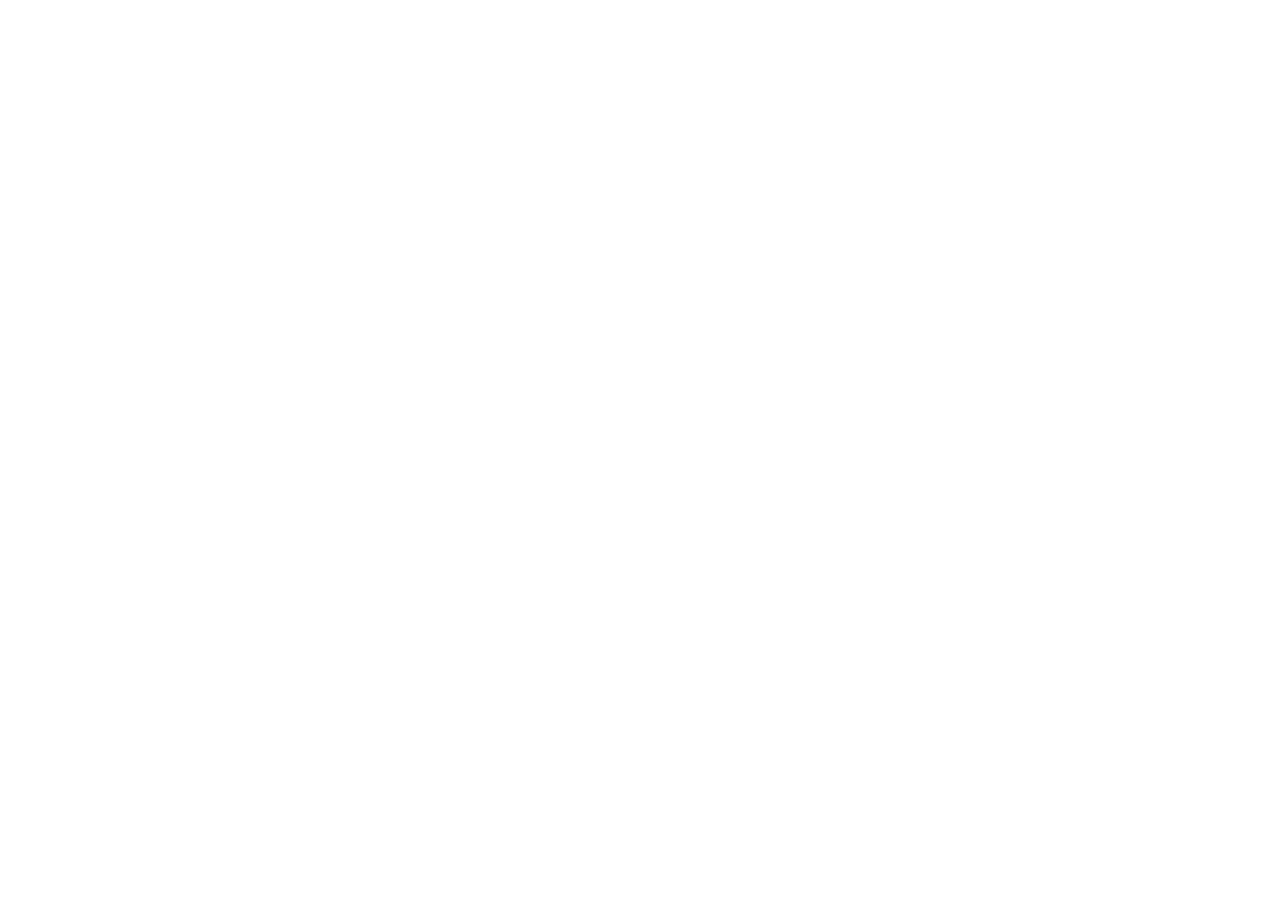
==== index.html @ fa599927 "switching to Lotka-Volterra competition model" ====
<!DOCTYPE html>
<html lang="">
  <head>
    <meta charset="utf-8">
    <meta name="viewport" content="width=device-width, initial-scale=1.0">
    <title>MAS</title>
    <style> body {padding: 0; margin: 0;} </style>
    <script src="https://cdn.jsdelivr.net/npm/@tensorflow/tfjs@1.0.0/dist/tf.min.js"></script>
    <script src="https://cdn.jsdelivr.net/npm/@tensorflow/tfjs-vis@1.0.2/dist/tfjs-vis.umd.min.js"></script>

    <script src="scripts/p5.js"></script>
    <script src="scripts/intersection.js"></script>
    <script src="scripts/Wall.js"></script>
    <script src="scripts/World.js"></script>
    <script src="scripts/Agent.js"></script>
    <script src="scripts/build.js"></script>
  </head>
  <body>
  </body>
</html>
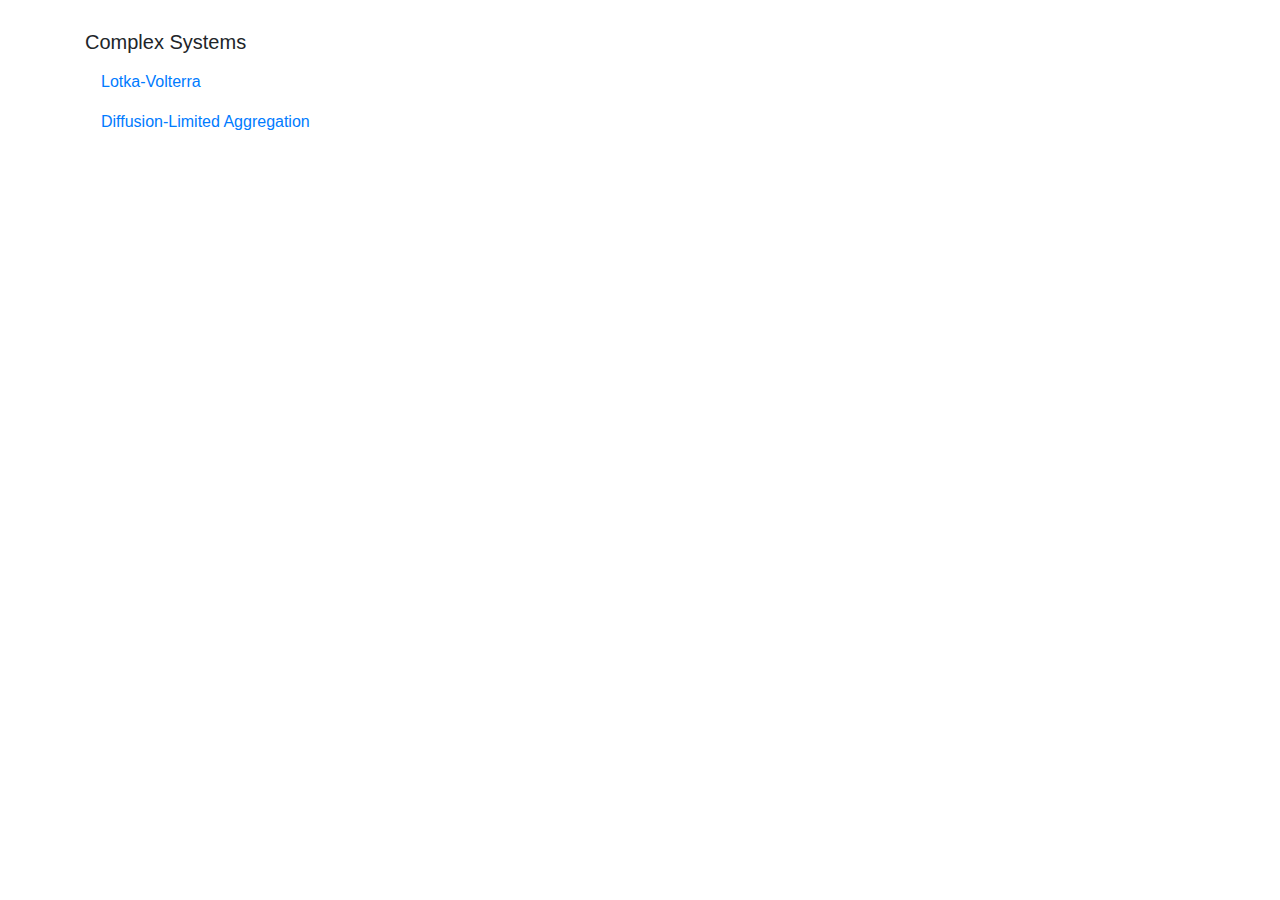
==== commit 756109ae: "LV and DLA working" ====
--- a/index.html
+++ b/index.html
@@ -1,20 +1,40 @@
 <!DOCTYPE html>
-<html lang="">
-  <head>
+<html lang="en">
+<head>
+    <title>Site</title>
     <meta charset="utf-8">
-    <meta name="viewport" content="width=device-width, initial-scale=1.0">
-    <title>MAS</title>
-    <style> body {padding: 0; margin: 0;} </style>
-    <script src="https://cdn.jsdelivr.net/npm/@tensorflow/tfjs@1.0.0/dist/tf.min.js"></script>
-    <script src="https://cdn.jsdelivr.net/npm/@tensorflow/tfjs-vis@1.0.2/dist/tfjs-vis.umd.min.js"></script>
+    <meta name="viewport" content="width=device-width, initial-scale=1">
+    <link rel="stylesheet" href="https://maxcdn.bootstrapcdn.com/bootstrap/4.4.1/css/bootstrap.min.css">
+    <script src="https://ajax.googleapis.com/ajax/libs/jquery/3.4.1/jquery.min.js"></script>
+    <script src="https://cdnjs.cloudflare.com/ajax/libs/popper.js/1.16.0/umd/popper.min.js"></script>
+    <script src="https://maxcdn.bootstrapcdn.com/bootstrap/4.4.1/js/bootstrap.min.js"></script>
+    <style>
+        .img {
+            height: 200px;
+            background: #aaa;
+        }
+        .nav-link {
+            display: inline-block;
+        }
+    </style>
+</head>
+<body>
 
-    <script src="scripts/p5.js"></script>
-    <script src="scripts/intersection.js"></script>
-    <script src="scripts/Wall.js"></script>
-    <script src="scripts/World.js"></script>
-    <script src="scripts/Agent.js"></script>
-    <script src="scripts/build.js"></script>
-  </head>
-  <body>
-  </body>
+<div class="container" style="margin-top:30px">
+    <div class="row">
+        <div class="col-sm-4">
+            <h5>Complex Systems</h5>
+            <ul class="nav nav-pills flex-column">
+                <li class="nav-item">
+                    <a class="nav-link" href="LV/index.html">Lotka-Volterra</a>
+                </li>
+                <li class="nav-item">
+                    <a class="nav-link" href="DLA/index.html">Diffusion-Limited Aggregation</a>
+                </li>
+            </ul>
+            <hr class="d-sm-none">
+        </div>
+    </div>
+</div>
+</body>
 </html>
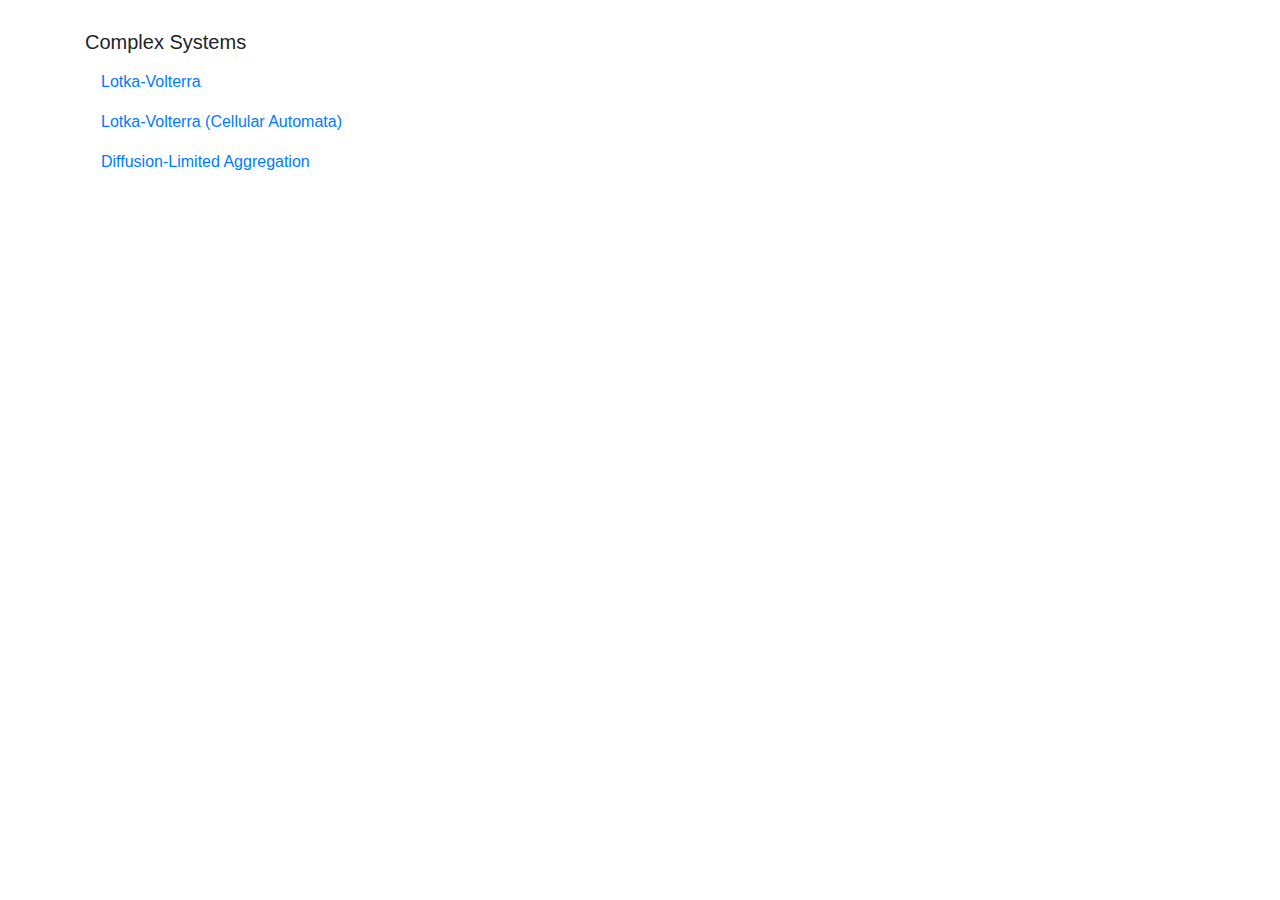
==== commit 17d915f7: "adding CA to index" ====
--- a/index.html
+++ b/index.html
@@ -29,6 +29,9 @@
                     <a class="nav-link" href="LV/index.html">Lotka-Volterra</a>
                 </li>
                 <li class="nav-item">
+                    <a class="nav-link" href="CA/index.html">Lotka-Volterra (Cellular Automata)</a>
+                </li>
+                <li class="nav-item">
                     <a class="nav-link" href="DLA/index.html">Diffusion-Limited Aggregation</a>
                 </li>
             </ul>
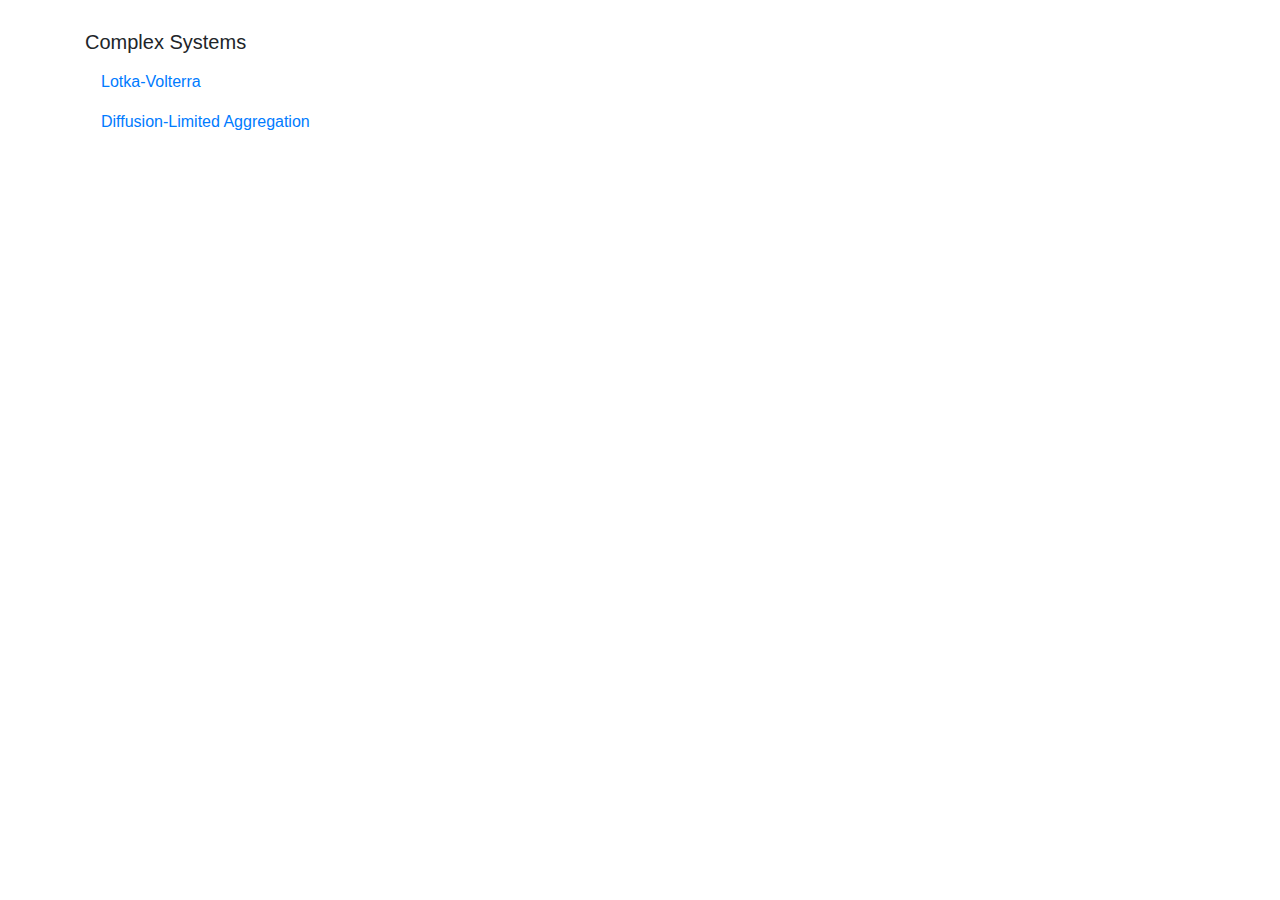
==== commit f35d422c: "putting away CA for now" ====
--- a/index.html
+++ b/index.html
@@ -28,9 +28,9 @@
                 <li class="nav-item">
                     <a class="nav-link" href="LV/index.html">Lotka-Volterra</a>
                 </li>
-                <li class="nav-item">
-                    <a class="nav-link" href="CA/index.html">Lotka-Volterra (Cellular Automata)</a>
-                </li>
+<!--                <li class="nav-item">-->
+<!--                    <a class="nav-link" href="CA/index.html">Lotka-Volterra (Cellular Automata)</a>-->
+<!--                </li>-->
                 <li class="nav-item">
                     <a class="nav-link" href="DLA/index.html">Diffusion-Limited Aggregation</a>
                 </li>
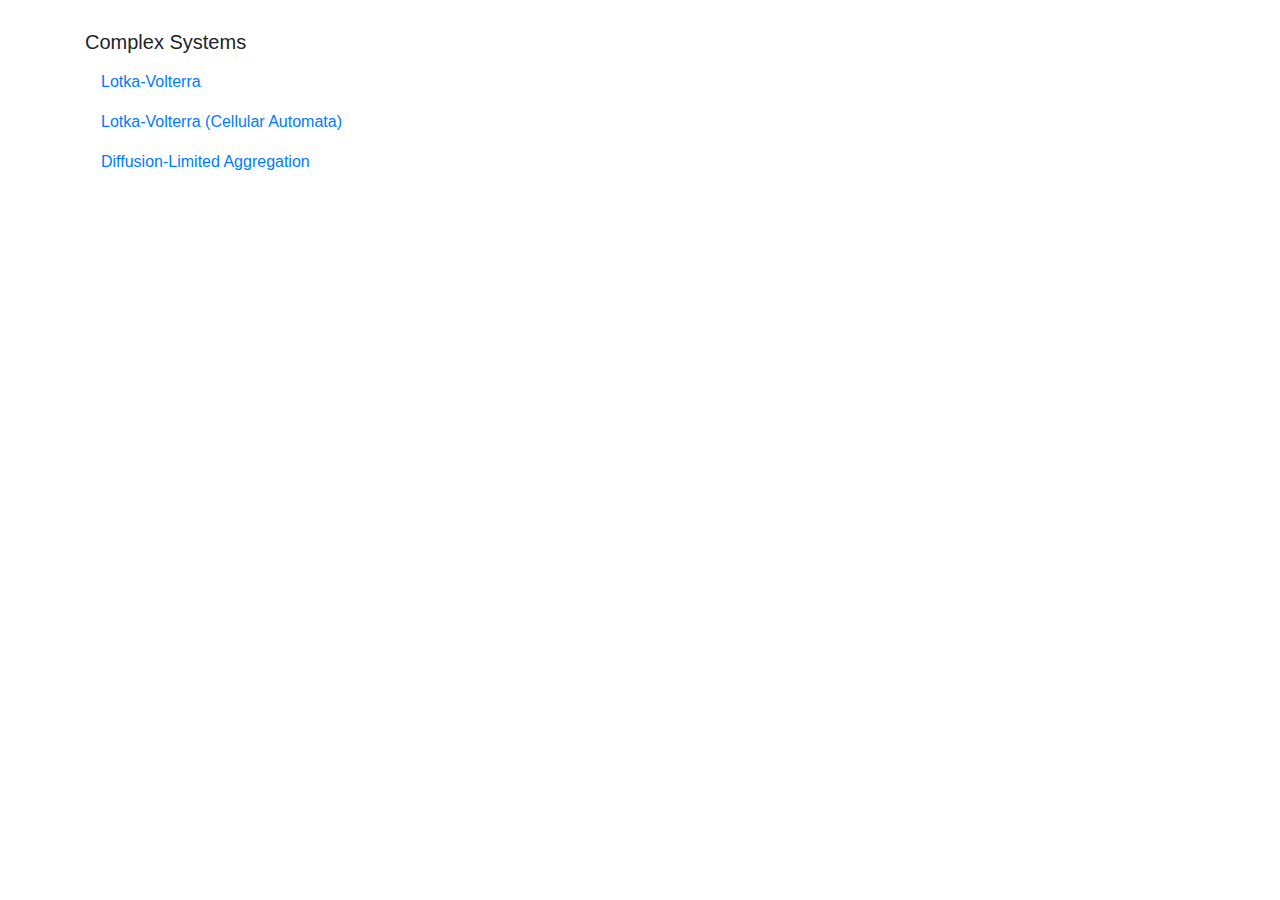
==== commit da80edc2: "CA world is a torus" ====
--- a/index.html
+++ b/index.html
@@ -28,9 +28,9 @@
                 <li class="nav-item">
                     <a class="nav-link" href="LV/index.html">Lotka-Volterra</a>
                 </li>
-<!--                <li class="nav-item">-->
-<!--                    <a class="nav-link" href="CA/index.html">Lotka-Volterra (Cellular Automata)</a>-->
-<!--                </li>-->
+                <li class="nav-item">
+                    <a class="nav-link" href="CA/index.html">Lotka-Volterra (Cellular Automata)</a>
+                </li>
                 <li class="nav-item">
                     <a class="nav-link" href="DLA/index.html">Diffusion-Limited Aggregation</a>
                 </li>
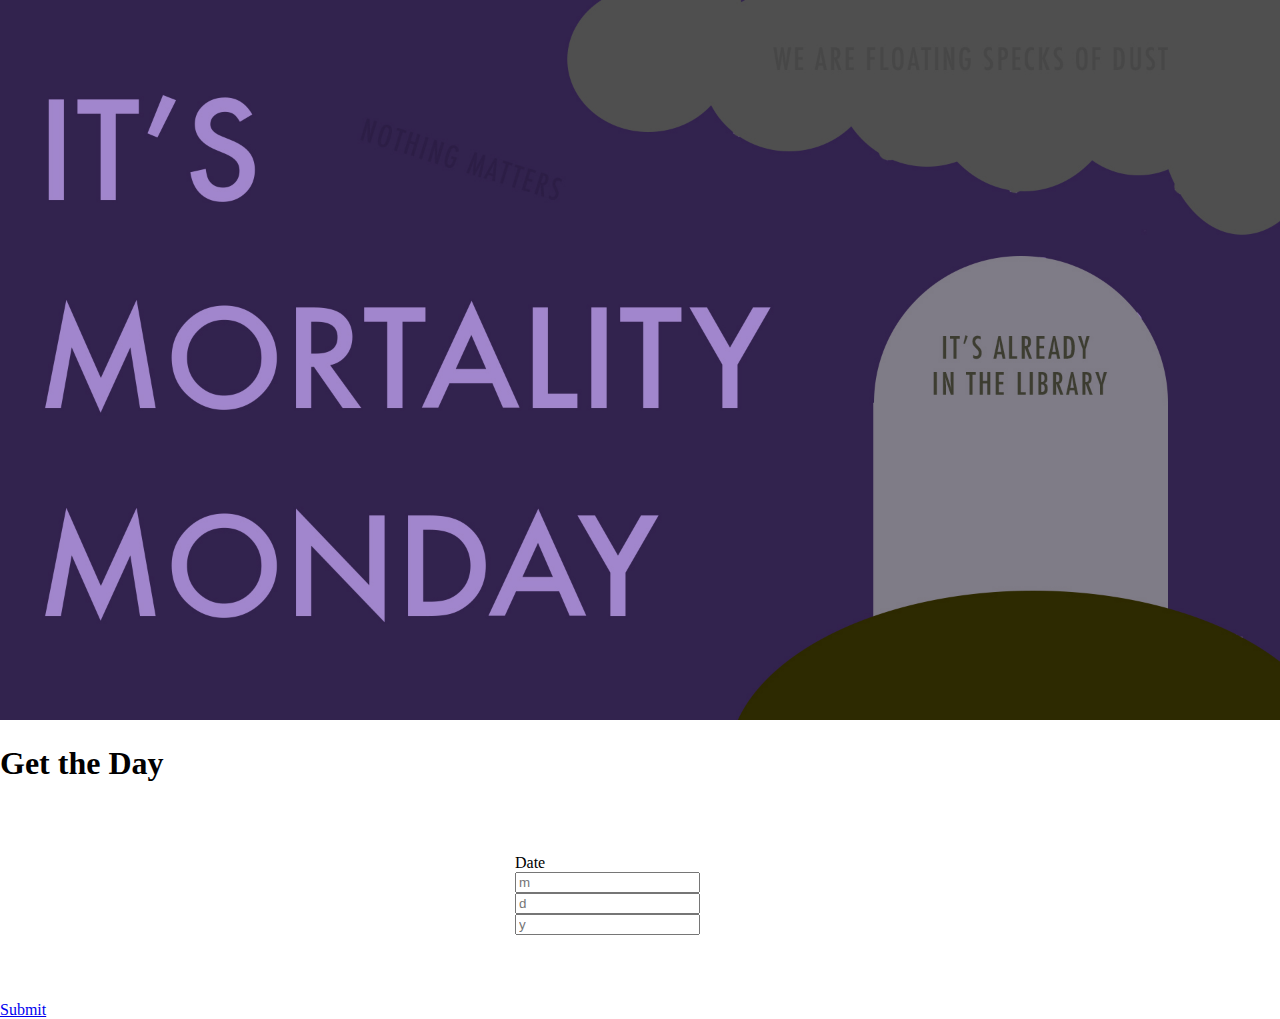
==== commit 84ab4260: "delete" ====
--- a/index.html
+++ b/index.html
@@ -1,43 +1,77 @@
-<!DOCTYPE html>
+<!doctype html>
 <html lang="en">
-<head>
-    <title>Site</title>
+  <head>
     <meta charset="utf-8">
-    <meta name="viewport" content="width=device-width, initial-scale=1">
-    <link rel="stylesheet" href="https://maxcdn.bootstrapcdn.com/bootstrap/4.4.1/css/bootstrap.min.css">
-    <script src="https://ajax.googleapis.com/ajax/libs/jquery/3.4.1/jquery.min.js"></script>
-    <script src="https://cdnjs.cloudflare.com/ajax/libs/popper.js/1.16.0/umd/popper.min.js"></script>
-    <script src="https://maxcdn.bootstrapcdn.com/bootstrap/4.4.1/js/bootstrap.min.js"></script>
-    <style>
-        .img {
-            height: 200px;
-            background: #aaa;
-        }
-        .nav-link {
-            display: inline-block;
-        }
-    </style>
-</head>
-<body>
+    <meta name="viewport" content="width=device-width, initial-scale=1, shrink-to-fit=no">
+    <meta name="description" content="">
+    <meta name="author" content="Mark Otto, Jacob Thornton, and Bootstrap contributors">
+    <meta name="generator" content="Jekyll v3.8.5">
+    <title>Calendar</title>
 
-<div class="container" style="margin-top:30px">
-    <div class="row">
-        <div class="col-sm-4">
-            <h5>Complex Systems</h5>
-            <ul class="nav nav-pills flex-column">
-                <li class="nav-item">
-                    <a class="nav-link" href="LV/index.html">Lotka-Volterra</a>
-                </li>
-                <li class="nav-item">
-                    <a class="nav-link" href="CA/index.html">Lotka-Volterra (Cellular Automata)</a>
-                </li>
-                <li class="nav-item">
-                    <a class="nav-link" href="DLA/index.html">Diffusion-Limited Aggregation</a>
-                </li>
-            </ul>
-            <hr class="d-sm-none">
-        </div>
+    <link rel='shortcut icon'    href='images/logo.png' />
+
+    <!-- Bootstrap core CSS -->
+    <link rel="stylesheet" href="https://stackpath.bootstrapcdn.com/bootstrap/4.2.1/css/bootstrap.min.css" integrity="sha384-GJzZqFGwb1QTTN6wy59ffF1BuGJpLSa9DkKMp0DgiMDm4iYMj70gZWKYbI706tWS" crossorigin="anonymous">
+    <link rel="stylesheet" href="style.css">
+
+    <link href="/docs/4.2/dist/css/bootstrap.min.css" rel="stylesheet" integrity="sha384-GJzZqFGwb1QTTN6wy59ffF1BuGJpLSa9DkKMp0DgiMDm4iYMj70gZWKYbI706tWS" crossorigin="anonymous">
+
+    <!-- <div id="bckrd"  class="bg" ></div> -->
+    <img id = "bckrd" src="" />
+
+    <script src="calculator.js"></script>
+
+    <body onresize="resizeImage()">
+
+
+    <!-- Custom styles for this template -->
+    <link href="cover.css" rel="stylesheet">
+  </head>
+  <body class="text-center">
+    <div class="cover-container d-flex w-100 h-100 p-3 mx-auto flex-column">
+  <header class="masthead mb-auto">
+    <div class="inner">
+      <!-- <h3 class="masthead-brand">Cover</h3> -->
+      <nav class="nav nav-masthead justify-content-center">
+        <!-- <a class="nav-link active" href="wiki.html">Wiki</a> -->
+        <!-- <a class="nav-link" href="#">Features</a>
+        <a class="nav-link" href="#">c</a> -->
+      </nav>
     </div>
+  </header>
+
+  <main role="main" class="inner cover">
+    <h1 class="cover-heading">Get the Day</h1>
+
+
+    <div class="input-group">
+      <div class="input-group-prepend">
+        <span class="input-group-text" id="">Date</span>
+      </div>
+      <input id="month" type="number" class="form-control" placeholder="m">
+      <input id="day" type="number" class="form-control" placeholder="d">
+      <input id="year" type="number" class="form-control" placeholder="y">
+    </div>
+
+
+
+    <p class="lead">
+      <a href="#" class="btn btn-lg btn-secondary"
+         onclick="updateDayFromForm(document.getElementById('month').value,
+                                    document.getElementById('day').value,
+                                    document.getElementById('year').value)">Submit</a>
+    </p>
+  </main>
+
+  <footer class="mastfoot mt-auto">
+    <div class="inner">
+      <!-- <p>Cover template for <a href="https://getbootstrap.com/">Bootstrap</a>, by <a href="https://twitter.com/mdo">@mdo</a>.</p> -->
+    </div>
+  </footer>
 </div>
+
+<script src="https://code.jquery.com/jquery-3.3.1.slim.min.js" integrity="sha384-q8i/X+965DzO0rT7abK41JStQIAqVgRVzpbzo5smXKp4YfRvH+8abtTE1Pi6jizo" crossorigin="anonymous"></script>
+<script src="https://cdnjs.cloudflare.com/ajax/libs/popper.js/1.14.6/umd/popper.min.js" integrity="sha384-wHAiFfRlMFy6i5SRaxvfOCifBUQy1xHdJ/yoi7FRNXMRBu5WHdZYu1hA6ZOblgut" crossorigin="anonymous"></script>
+<script src="https://stackpath.bootstrapcdn.com/bootstrap/4.2.1/js/bootstrap.min.js" integrity="sha384-B0UglyR+jN6CkvvICOB2joaf5I4l3gm9GU6Hc1og6Ls7i6U/mkkaduKaBhlAXv9k" crossorigin="anonymous"></script>
 </body>
 </html>
--- a/style.css
+++ b/style.css
@@ -0,0 +1,19 @@
+body, html {
+  height: 100%;
+  margin: 0;
+}
+
+img {
+  max-width: 100%;
+  height: auto;
+  width: auto; /* ie8 */
+}
+
+.input-group{
+  max-width: 250px;
+  /* width: 40%; */
+  margin: auto;
+  padding-top: 50px;
+  padding-bottom: 50px;
+
+}
